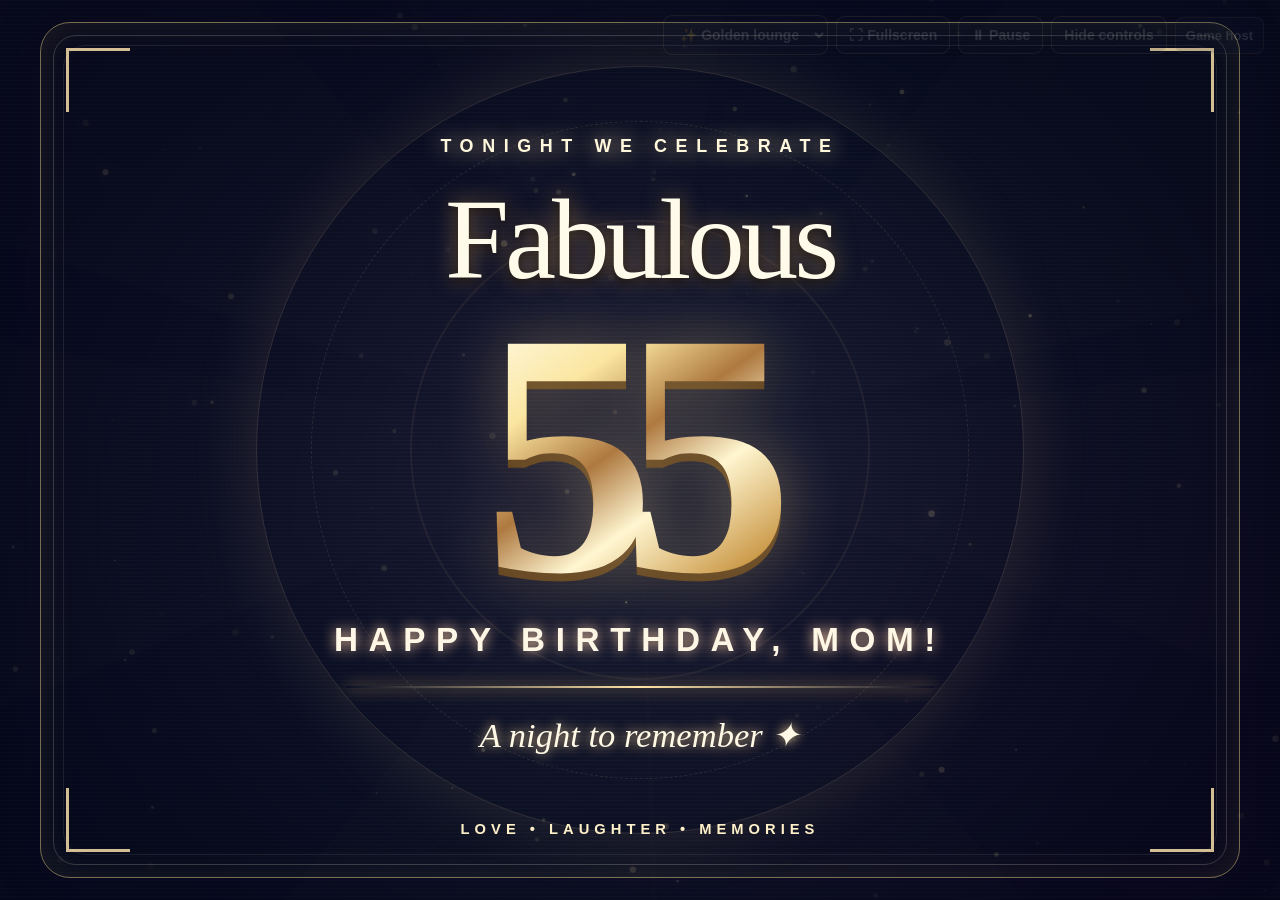
==== lounge.html @ a4517c60 "Add animated Fabulous 55 TV birthday lounge backdrop for playlist playback" ====
<!doctype html>
<html lang="en"><head><meta charset="UTF-8"><meta name="viewport" content="width=device-width,initial-scale=1"><title>Fabulous 55 • Birthday Lounge</title><meta name="theme-color" content="#080d20">
<style>
:root{--gold:#ffe49a;--cream:#fff9eb;--hot:#e8b6d0;--cool:#89d5f2}
*{box-sizing:border-box}html,body{margin:0;height:100%;overflow:hidden}body{font-family:Georgia,"Times New Roman",serif;background:#080d20;color:var(--cream)}
canvas{position:fixed;inset:0;width:100%;height:100%;display:block}
.background{position:fixed;inset:0;background:radial-gradient(ellipse at 50% 55%,transparent 12%,#02061599 75%),linear-gradient(120deg,#100b27a8,#050d218c 55%,#150825a8);pointer-events:none}
.background:after{content:"";position:absolute;inset:0;opacity:.13;background:repeating-linear-gradient(0deg,transparent 0 3px,#fff 4px 4px);mix-blend-mode:overlay}
.stage{position:fixed;inset:2.4vh 3.1vw;display:flex;flex-direction:column;align-items:center;justify-content:center;text-align:center;border:1.5px solid #f5df8c77;border-radius:30px;box-shadow:inset 0 0 38px #f4d88018,0 0 42px #10092470;pointer-events:none}
.stage:before,.stage:after{content:"";position:absolute;inset:12px;border:1px solid #ffffe32c;border-radius:23px;pointer-events:none}
.stage:after{inset:22px;border-color:#ffffee16}
.corner{position:absolute;width:clamp(25px,5vw,80px);height:clamp(25px,5vw,80px);border-color:#ffe6ad;border-style:solid;opacity:.82}
.tl{left:25px;top:25px;border-width:3px 0 0 3px}.tr{right:25px;top:25px;border-width:3px 3px 0 0}.bl{bottom:25px;left:25px;border-width:0 0 3px 3px}.br{bottom:25px;right:25px;border-width:0 3px 3px 0}
.header{font-family:Arial,sans-serif;font-size:clamp(12px,1.4vw,25px);letter-spacing:.48em;font-weight:700;color:#fff8dd;text-transform:uppercase;text-shadow:0 0 20px #ecd6a5;animation:reveal .9s both}
.headline{font-size:clamp(55px,9vw,160px);line-height:.97;margin:3vh 0 0;font-weight:normal;letter-spacing:-.035em;color:#fffbea;text-shadow:0 0 22px #d8a9688c,0 3px 10px #000;animation:float 7s ease-in-out infinite}
.number{position:relative;font-family:Georgia,serif;font-size:clamp(150px,27vw,440px);font-weight:700;letter-spacing:-.10em;line-height:.86;padding-right:.11em;margin:1vh 0 2.1vh;color:#ffeeb4;background:linear-gradient(145deg,#fffef0,#fbe6a1 27%,#ae7940 46%,#fff6d1 63%,#c99644 87%,#fffde5);-webkit-background-clip:text;background-clip:text;-webkit-text-fill-color:transparent;filter:drop-shadow(0 0 32px #fff2ad48) drop-shadow(0 8px 0 #60411d);animation:float 7s ease-in-out infinite}
.subtitle{font:700 clamp(18px,2.6vw,43px) Arial,sans-serif;letter-spacing:.32em;color:#fff7e6;text-shadow:0 0 13px #f4c79f;max-width:90vw;text-transform:uppercase}
.line{width:min(46vw,600px);height:2px;margin:3vh 0;background:linear-gradient(90deg,transparent,#ffe2a6,transparent);box-shadow:0 0 15px #f6c971}
.message{font:400 clamp(20px,2.7vw,48px) Georgia,serif;font-style:italic;color:#fff9e6;text-shadow:0 0 12px #e7c88e;min-height:1.4em;transition:opacity .7s,transform .7s;max-width:90vw}
.message.out{opacity:0;transform:translateY(12px)}
.bottom{position:absolute;bottom:4.5vh;font:700 clamp(12px,1.15vw,20px) Arial,sans-serif;letter-spacing:.34em;color:#fef0c8;text-transform:uppercase}
.orb{position:fixed;left:50%;top:50%;width:60vw;height:60vw;transform:translate(-50%,-50%);border:1px solid #ffe5ae25;border-radius:50%;box-shadow:0 0 70px #e3c48b1f;animation:orbit 28s linear infinite;pointer-events:none}
.orb:before,.orb:after{content:"";position:absolute;inset:7%;border-radius:50%;border:1px dashed #efdeaa1e}
.orb:after{inset:20%;border:2px solid #f1d29510}
.controls{position:fixed;right:16px;top:15px;z-index:10;display:flex;gap:8px;align-items:center;font:600 14px Arial,sans-serif;opacity:.12;transition:opacity .25s;flex-wrap:wrap;justify-content:flex-end;max-width:min(85vw,750px)}
.controls:hover,.controls:focus-within{opacity:1}.controls button,.controls select{font:700 14px Arial,sans-serif;border:1px solid #ffe7ab99;border-radius:9px;background:#11182de6;color:#fff;padding:10px 12px;cursor:pointer}.controls button:focus-visible,.controls select:focus-visible{outline:3px solid white}
.disco .stage{border-color:#edb8ff83}.disco .number{filter:drop-shadow(0 0 55px #fd84e5ad)}.disco .subtitle{color:#ffbaf0}.disco .header{color:#ffc5ed}
.classic .stage{border-color:#cde5ff99}.classic .number{filter:drop-shadow(0 0 42px #91d9ff70)}
.hint{position:fixed;left:18px;bottom:12px;z-index:8;font:12px Arial,sans-serif;color:#ffffff88;opacity:0;animation:hint 5s ease-out 1}
@keyframes float{0%,100%{transform:translateY(0)}50%{transform:translateY(-8px)}}@keyframes orbit{to{transform:translate(-50%,-50%) rotate(360deg)}}@keyframes reveal{from{opacity:0;transform:translateY(20px)}to{opacity:1;transform:translateY(0)}}@keyframes hint{0%,80%{opacity:.7}100%{opacity:0}}
@media(max-width:700px){.stage{inset:2vh 2vw}.headline{font-size:clamp(42px,10vw,80px)}.number{font-size:clamp(120px,34vw,280px)}.header{letter-spacing:.2em}.subtitle{letter-spacing:.1em}.controls{opacity:.28}.bottom{letter-spacing:.1em}}
@media(prefers-reduced-motion:reduce){.headline,.number,.orb,.header{animation:none}}
</style></head>
<body class="lounge">
<canvas id="ambient" aria-hidden="true"></canvas><div class="background"></div><div class="orb"></div>
<main class="stage" aria-label="Fabulous 55 birthday celebration">
<div class="corner tl"></div><div class="corner tr"></div><div class="corner bl"></div><div class="corner br"></div>
<div class="header">Tonight We Celebrate</div>
<div class="headline">Fabulous</div><div class="number">55</div>
<div class="subtitle">Happy Birthday, Mom!</div><div class="line"></div>
<div class="message" id="message">A night to remember ✦</div>
<div class="bottom">Love • Laughter • Memories</div>
</main>
<nav class="controls" aria-label="Display controls">
<select id="theme" title="Animation style"><option value="lounge">✨ Golden lounge</option><option value="disco">🪩 Disco lights</option><option value="classic">🌌 Starry night</option></select>
<button id="fullscreen" title="Fullscreen (F)">⛶ Fullscreen</button>
<button id="pause" title="Pause motion (space)">⏸ Pause</button>
<button id="hide" title="Hide buttons (H)">Hide controls</button>
<a href="host.html" style="color:#fff;text-decoration:none;font:700 13px Arial,sans-serif;background:#101c35;padding:10px;border:1px solid #ffe3a566;border-radius:8px">Game host</a>
</nav><div class="hint">Press F for fullscreen • H to hide controls • Space to pause • 1/2/3 to change scene</div>
<script>
(()=>{'use strict';
const canvas=document.getElementById('ambient'),ctx=canvas.getContext('2d',{alpha:false}),root=document.body;
const theme=document.getElementById('theme'),pauseBtn=document.getElementById('pause'),controls=document.querySelector('.controls');
const reduced=matchMedia('(prefers-reduced-motion: reduce)').matches;
let width=1,height=1,dpr=1,particles=[],beams=[],tick=0,last=0,paused=reduced;
const messages=["A night to remember ✦","55 years of love & laughter","The queen of the celebration","Here's to beautiful memories","Shine bright, birthday star","Cheers to 55 fabulous years","Family, music & good times"];
const message=document.getElementById('message');let messageIndex=0;
function resize(){
  dpr=Math.min(devicePixelRatio||1,2);width=innerWidth;height=innerHeight;
  canvas.width=Math.round(width*dpr);canvas.height=Math.round(height*dpr);ctx.setTransform(dpr,0,0,dpr,0,0);
  const n=Math.min(180,Math.max(65,Math.round(width*height/9500)));
  particles=Array.from({length:n},()=>({
    x:Math.random()*width,y:Math.random()*height,r:Math.random()*2.8+.5,
    vx:(Math.random()-.5)*.48,vy:-(Math.random()*.5+.12),
    a:Math.random()*.8+.15,phase:Math.random()*7,twinkle:Math.random()*.018+.006
  }));
  beams=Array.from({length:7},(_,i)=>({angle:(i/7)*Math.PI*2,speed:(i%2?1:-1)*(.0002+Math.random()*.00024),width:.2+Math.random()*.22}));
}
addEventListener('resize',resize);resize();
function draw(now){
  if(!paused&&(!last||now-last>12)){
    tick+=Math.min((now-last||16),50);last=now;
    const disco=theme.value==='disco',classic=theme.value==='classic';
    const grd=ctx.createRadialGradient(width*.5,height*.5,30,width*.5,height*.53,Math.max(width,height)*.75);
    if(disco){grd.addColorStop(0,'#54266b');grd.addColorStop(.55,'#170d38');grd.addColorStop(1,'#070717')}
    else if(classic){grd.addColorStop(0,'#163a60');grd.addColorStop(.5,'#0b1c38');grd.addColorStop(1,'#030914')}
    else{grd.addColorStop(0,'#35304a');grd.addColorStop(.5,'#14172d');grd.addColorStop(1,'#070b1a')}
    ctx.fillStyle=grd;ctx.fillRect(0,0,width,height);
    ctx.save();ctx.translate(width/2,height/2);
    const radius=Math.max(width,height);
    beams.forEach((b,i)=>{
      const angle=b.angle+tick*b.speed;const hue=disco?([315,185,45,275,195,350,55][i]):classic?200:40;
      const alpha=disco?.10:.045;
      ctx.rotate(angle);const g=ctx.createLinearGradient(0,0,0,-radius);
      g.addColorStop(0,'hsla('+hue+',95%,78%,0)');
      g.addColorStop(.45,'hsla('+hue+',95%,78%,'+alpha+')');
      g.addColorStop(1,'hsla('+hue+',95%,78%,0)');
      ctx.fillStyle=g;ctx.beginPath();ctx.moveTo(0,0);ctx.lineTo(-radius*b.width,-radius);ctx.lineTo(radius*b.width,-radius);ctx.closePath();ctx.fill();ctx.rotate(-angle);
    });ctx.restore();
    particles.forEach((p,i)=>{
      p.x+=p.vx*(disco?2:1);p.y+=p.vy*(disco?1.2:1);
      if(p.y< -8)p.y=height+8;if(p.x<-8)p.x=width+8;if(p.x>width+8)p.x=-8;
      const alpha=p.a*(.65+.35*Math.sin(tick*p.twinkle+p.phase));
      const hue=disco?([48,305,190,260][i%4]):classic?210:44;
      ctx.fillStyle='hsla('+hue+',98%,85%,'+alpha+')';
      ctx.shadowBlur=p.r*5;ctx.shadowColor='hsla('+hue+',90%,75%,.8)';
      ctx.beginPath();ctx.arc(p.x,p.y,p.r,0,Math.PI*2);ctx.fill();
    });ctx.shadowBlur=0;
    if(disco){
      for(let i=0;i<3;i++){
        const x=width*(.2+i*.3)+Math.sin(tick*.00034+i)*width*.06;
        const y=height*.18+Math.cos(tick*.0005+i)*height*.12;
        const g=ctx.createRadialGradient(x,y,0,x,y,width*.22);
        g.addColorStop(0,['#f14cd438','#39dbf43b','#ffc84837'][i]);
        g.addColorStop(1,'transparent');ctx.fillStyle=g;ctx.fillRect(0,0,width,height);
      }
    }
  }
  requestAnimationFrame(draw);
}
requestAnimationFrame(draw);
function setPause(v){paused=v;pauseBtn.textContent=v?'▶ Resume':'⏸ Pause';if(!v)last=0}
pauseBtn.onclick=()=>setPause(!paused);
document.getElementById('fullscreen').onclick=()=>document.fullscreenElement?document.exitFullscreen?.():document.documentElement.requestFullscreen?.();
document.getElementById('hide').onclick=()=>{controls.style.display='none'};
theme.onchange=()=>{root.className=theme.value};
addEventListener('keydown',e=>{
  if(e.key==='f'||e.key==='F')document.getElementById('fullscreen').click();
  if(e.key==='h'||e.key==='H')controls.style.display=controls.style.display==='none'?'flex':'none';
  if(e.code==='Space'){e.preventDefault();setPause(!paused)}
  if(['1','2','3'].includes(e.key)){theme.value=['lounge','disco','classic'][Number(e.key)-1];theme.onchange()}
});
setInterval(()=>{if(paused)return;message.classList.add('out');setTimeout(()=>{messageIndex=(messageIndex+1)%messages.length;message.textContent=messages[messageIndex];message.classList.remove('out')},750)},9500);
})();
</script></body></html>
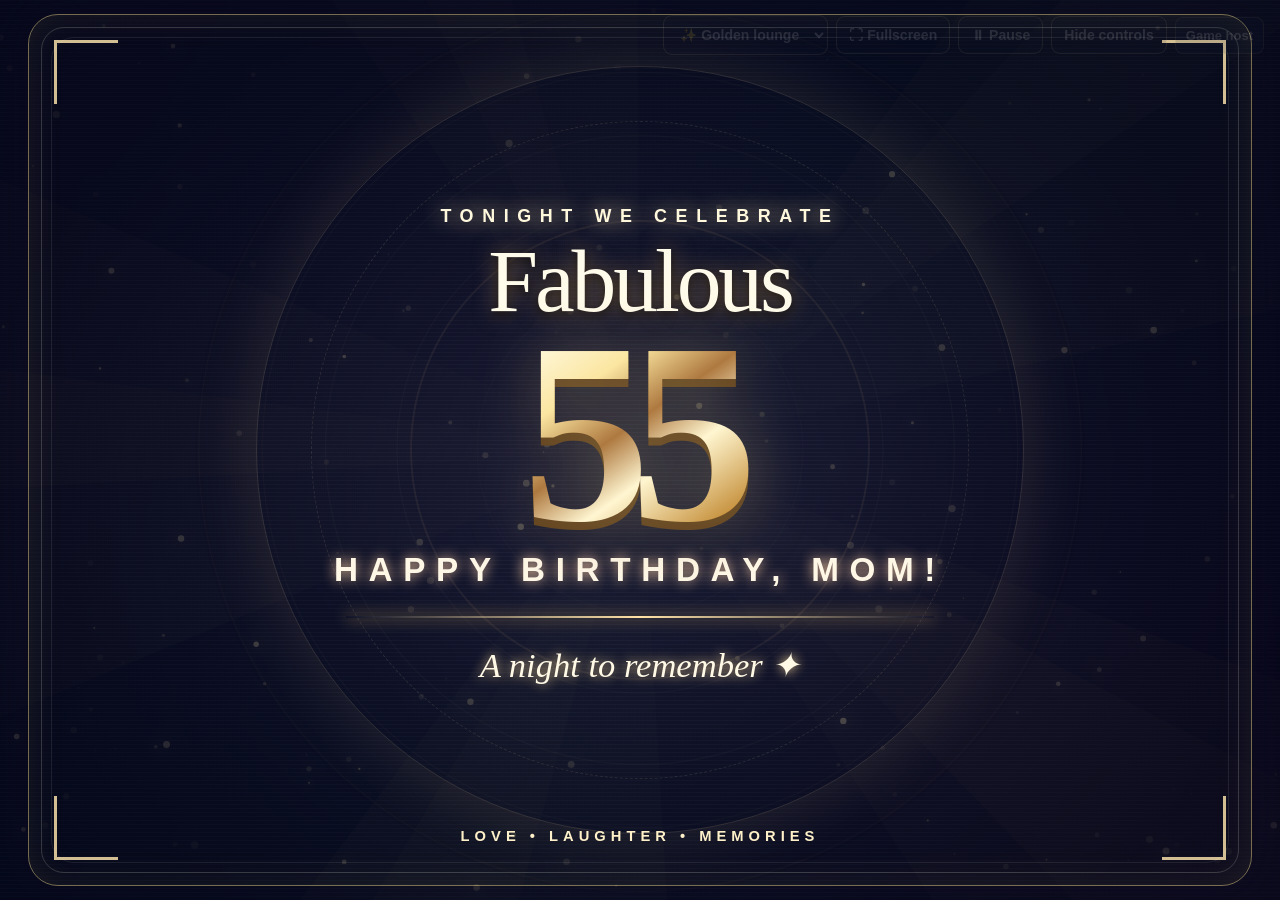
==== commit f80626aa: "Fix cropped 55 and enrich moving lounge with comets, rings, extra beams and sparkles" ====
--- a/lounge.html
+++ b/lounge.html
@@ -6,14 +6,14 @@
 canvas{position:fixed;inset:0;width:100%;height:100%;display:block}
 .background{position:fixed;inset:0;background:radial-gradient(ellipse at 50% 55%,transparent 12%,#02061599 75%),linear-gradient(120deg,#100b27a8,#050d218c 55%,#150825a8);pointer-events:none}
 .background:after{content:"";position:absolute;inset:0;opacity:.13;background:repeating-linear-gradient(0deg,transparent 0 3px,#fff 4px 4px);mix-blend-mode:overlay}
-.stage{position:fixed;inset:2.4vh 3.1vw;display:flex;flex-direction:column;align-items:center;justify-content:center;text-align:center;border:1.5px solid #f5df8c77;border-radius:30px;box-shadow:inset 0 0 38px #f4d88018,0 0 42px #10092470;pointer-events:none}
+.stage{position:fixed;inset:1.6vh 2.2vw;display:flex;flex-direction:column;align-items:center;justify-content:center;text-align:center;border:1.5px solid #f5df8c77;border-radius:30px;box-shadow:inset 0 0 38px #f4d88018,0 0 42px #10092470;pointer-events:none;padding:2vh 2vw}
 .stage:before,.stage:after{content:"";position:absolute;inset:12px;border:1px solid #ffffe32c;border-radius:23px;pointer-events:none}
 .stage:after{inset:22px;border-color:#ffffee16}
 .corner{position:absolute;width:clamp(25px,5vw,80px);height:clamp(25px,5vw,80px);border-color:#ffe6ad;border-style:solid;opacity:.82}
 .tl{left:25px;top:25px;border-width:3px 0 0 3px}.tr{right:25px;top:25px;border-width:3px 3px 0 0}.bl{bottom:25px;left:25px;border-width:0 0 3px 3px}.br{bottom:25px;right:25px;border-width:0 3px 3px 0}
 .header{font-family:Arial,sans-serif;font-size:clamp(12px,1.4vw,25px);letter-spacing:.48em;font-weight:700;color:#fff8dd;text-transform:uppercase;text-shadow:0 0 20px #ecd6a5;animation:reveal .9s both}
-.headline{font-size:clamp(55px,9vw,160px);line-height:.97;margin:3vh 0 0;font-weight:normal;letter-spacing:-.035em;color:#fffbea;text-shadow:0 0 22px #d8a9688c,0 3px 10px #000;animation:float 7s ease-in-out infinite}
-.number{position:relative;font-family:Georgia,serif;font-size:clamp(150px,27vw,440px);font-weight:700;letter-spacing:-.10em;line-height:.86;padding-right:.11em;margin:1vh 0 2.1vh;color:#ffeeb4;background:linear-gradient(145deg,#fffef0,#fbe6a1 27%,#ae7940 46%,#fff6d1 63%,#c99644 87%,#fffde5);-webkit-background-clip:text;background-clip:text;-webkit-text-fill-color:transparent;filter:drop-shadow(0 0 32px #fff2ad48) drop-shadow(0 8px 0 #60411d);animation:float 7s ease-in-out infinite}
+.headline{font-size:clamp(48px,7vw,122px);line-height:.97;margin:1.2vh 0 0;font-weight:normal;letter-spacing:-.035em;color:#fffbea;text-shadow:0 0 22px #d8a9688c,0 3px 10px #000;animation:float 4.8s ease-in-out infinite}
+.number-wrap{display:flex;align-items:center;justify-content:center;width:min(90vw,1200px);overflow:visible}.number{position:relative;font-family:Georgia,serif;font-size:clamp(120px,20vw,310px);font-weight:700;letter-spacing:-.08em;line-height:.82;padding-right:.08em;margin:.4vh 0 1.4vh;color:#ffeeb4;background:linear-gradient(145deg,#fffef0,#fbe6a1 27%,#ae7940 46%,#fff6d1 63%,#c99644 87%,#fffde5);-webkit-background-clip:text;background-clip:text;-webkit-text-fill-color:transparent;filter:drop-shadow(0 0 32px #fff2ad48) drop-shadow(0 8px 0 #60411d);animation:float 4.8s ease-in-out infinite, shimmer 5.4s linear infinite}
 .subtitle{font:700 clamp(18px,2.6vw,43px) Arial,sans-serif;letter-spacing:.32em;color:#fff7e6;text-shadow:0 0 13px #f4c79f;max-width:90vw;text-transform:uppercase}
 .line{width:min(46vw,600px);height:2px;margin:3vh 0;background:linear-gradient(90deg,transparent,#ffe2a6,transparent);box-shadow:0 0 15px #f6c971}
 .message{font:400 clamp(20px,2.7vw,48px) Georgia,serif;font-style:italic;color:#fff9e6;text-shadow:0 0 12px #e7c88e;min-height:1.4em;transition:opacity .7s,transform .7s;max-width:90vw}
@@ -27,8 +27,8 @@
 .disco .stage{border-color:#edb8ff83}.disco .number{filter:drop-shadow(0 0 55px #fd84e5ad)}.disco .subtitle{color:#ffbaf0}.disco .header{color:#ffc5ed}
 .classic .stage{border-color:#cde5ff99}.classic .number{filter:drop-shadow(0 0 42px #91d9ff70)}
 .hint{position:fixed;left:18px;bottom:12px;z-index:8;font:12px Arial,sans-serif;color:#ffffff88;opacity:0;animation:hint 5s ease-out 1}
-@keyframes float{0%,100%{transform:translateY(0)}50%{transform:translateY(-8px)}}@keyframes orbit{to{transform:translate(-50%,-50%) rotate(360deg)}}@keyframes reveal{from{opacity:0;transform:translateY(20px)}to{opacity:1;transform:translateY(0)}}@keyframes hint{0%,80%{opacity:.7}100%{opacity:0}}
-@media(max-width:700px){.stage{inset:2vh 2vw}.headline{font-size:clamp(42px,10vw,80px)}.number{font-size:clamp(120px,34vw,280px)}.header{letter-spacing:.2em}.subtitle{letter-spacing:.1em}.controls{opacity:.28}.bottom{letter-spacing:.1em}}
+@keyframes float{0%,100%{transform:translateY(0) scale(1)}50%{transform:translateY(-10px) scale(1.02)}}@keyframes shimmer{0%,100%{filter:drop-shadow(0 0 22px #fff2ad48) drop-shadow(0 8px 0 #60411d)}50%{filter:drop-shadow(0 0 40px #fff4bb8a) drop-shadow(0 8px 0 #60411d)}}@keyframes orbit{to{transform:translate(-50%,-50%) rotate(360deg)}}@keyframes reveal{from{opacity:0;transform:translateY(20px)}to{opacity:1;transform:translateY(0)}}@keyframes hint{0%,80%{opacity:.7}100%{opacity:0}}
+@media(max-width:700px){.stage{inset:2vh 2vw}.headline{font-size:clamp(42px,10vw,80px)}.number{font-size:clamp(104px,28vw,220px)}.header{letter-spacing:.2em}.subtitle{letter-spacing:.1em}.controls{opacity:.28}.bottom{letter-spacing:.1em}}
 @media(prefers-reduced-motion:reduce){.headline,.number,.orb,.header{animation:none}}
 </style></head>
 <body class="lounge">
@@ -36,7 +36,7 @@
 <main class="stage" aria-label="Fabulous 55 birthday celebration">
 <div class="corner tl"></div><div class="corner tr"></div><div class="corner bl"></div><div class="corner br"></div>
 <div class="header">Tonight We Celebrate</div>
-<div class="headline">Fabulous</div><div class="number">55</div>
+<div class="headline">Fabulous</div><div class="number-wrap"><div class="number">55</div></div>
 <div class="subtitle">Happy Birthday, Mom!</div><div class="line"></div>
 <div class="message" id="message">A night to remember ✦</div>
 <div class="bottom">Love • Laughter • Memories</div>
@@ -53,21 +53,21 @@
 const canvas=document.getElementById('ambient'),ctx=canvas.getContext('2d',{alpha:false}),root=document.body;
 const theme=document.getElementById('theme'),pauseBtn=document.getElementById('pause'),controls=document.querySelector('.controls');
 const reduced=matchMedia('(prefers-reduced-motion: reduce)').matches;
-let width=1,height=1,dpr=1,particles=[],beams=[],tick=0,last=0,paused=reduced;
+let width=1,height=1,dpr=1,particles=[],beams=[],rings=[],comets=[],tick=0,last=0,paused=reduced;
 const messages=["A night to remember ✦","55 years of love & laughter","The queen of the celebration","Here's to beautiful memories","Shine bright, birthday star","Cheers to 55 fabulous years","Family, music & good times"];
 const message=document.getElementById('message');let messageIndex=0;
 function resize(){
   dpr=Math.min(devicePixelRatio||1,2);width=innerWidth;height=innerHeight;
   canvas.width=Math.round(width*dpr);canvas.height=Math.round(height*dpr);ctx.setTransform(dpr,0,0,dpr,0,0);
-  const n=Math.min(180,Math.max(65,Math.round(width*height/9500)));
+  const n=Math.min(260,Math.max(90,Math.round(width*height/6800)));
   particles=Array.from({length:n},()=>({
-    x:Math.random()*width,y:Math.random()*height,r:Math.random()*2.8+.5,
-    vx:(Math.random()-.5)*.48,vy:-(Math.random()*.5+.12),
-    a:Math.random()*.8+.15,phase:Math.random()*7,twinkle:Math.random()*.018+.006
+    x:Math.random()*width,y:Math.random()*height,r:Math.random()*3.3+.4,
+    vx:(Math.random()-.5)*.8,vy:-(Math.random()*.65+.08),
+    a:Math.random()*.8+.15,phase:Math.random()*7,twinkle:Math.random()*.022+.007
   }));
-  beams=Array.from({length:7},(_,i)=>({angle:(i/7)*Math.PI*2,speed:(i%2?1:-1)*(.0002+Math.random()*.00024),width:.2+Math.random()*.22}));
+  beams=Array.from({length:10},(_,i)=>({angle:(i/10)*Math.PI*2,speed:(i%2?1:-1)*(.00028+Math.random()*.00032),width:.16+Math.random()*.18}));rings=Array.from({length:5},(_,i)=>({radius:Math.min(width,height)*(.18+i*.08),speed:.00012+i*.00003,alpha:.04+i*.015}));comets=Array.from({length:5},()=>spawnComet());
 }
-addEventListener('resize',resize);resize();
+function spawnComet(){const side=Math.random();return{x:side<.5?-80:Math.random()*width,y:side<.5?Math.random()*height:-60,vx:1.6+Math.random()*2.4,vy:1.2+Math.random()*1.6,len:70+Math.random()*80,a:.22+Math.random()*.22}}addEventListener('resize',resize);resize();
 function draw(now){
   if(!paused&&(!last||now-last>12)){
     tick+=Math.min((now-last||16),50);last=now;
@@ -80,16 +80,16 @@
     ctx.save();ctx.translate(width/2,height/2);
     const radius=Math.max(width,height);
     beams.forEach((b,i)=>{
-      const angle=b.angle+tick*b.speed;const hue=disco?([315,185,45,275,195,350,55][i]):classic?200:40;
-      const alpha=disco?.10:.045;
+      const angle=b.angle+tick*b.speed;const hue=disco?([315,185,45,275,195,350,55,170,300,220][i]):classic?200:40;
+      const alpha=disco?.13:(classic?.06:.07);
       ctx.rotate(angle);const g=ctx.createLinearGradient(0,0,0,-radius);
       g.addColorStop(0,'hsla('+hue+',95%,78%,0)');
       g.addColorStop(.45,'hsla('+hue+',95%,78%,'+alpha+')');
       g.addColorStop(1,'hsla('+hue+',95%,78%,0)');
       ctx.fillStyle=g;ctx.beginPath();ctx.moveTo(0,0);ctx.lineTo(-radius*b.width,-radius);ctx.lineTo(radius*b.width,-radius);ctx.closePath();ctx.fill();ctx.rotate(-angle);
-    });ctx.restore();
+    });rings.forEach((r,i)=>{ctx.strokeStyle='rgba(255,232,185,'+(r.alpha+.02*Math.sin(tick*r.speed+i))+')';ctx.lineWidth=1.2;ctx.beginPath();ctx.arc(0,0,r.radius+10*Math.sin(tick*r.speed*1.7+i),0,Math.PI*2);ctx.stroke()});ctx.restore();
     particles.forEach((p,i)=>{
-      p.x+=p.vx*(disco?2:1);p.y+=p.vy*(disco?1.2:1);
+      p.x+=p.vx*(disco?2.1:1.2);p.y+=p.vy*(disco?1.3:1.05);
       if(p.y< -8)p.y=height+8;if(p.x<-8)p.x=width+8;if(p.x>width+8)p.x=-8;
       const alpha=p.a*(.65+.35*Math.sin(tick*p.twinkle+p.phase));
       const hue=disco?([48,305,190,260][i%4]):classic?210:44;
@@ -97,6 +97,7 @@
       ctx.shadowBlur=p.r*5;ctx.shadowColor='hsla('+hue+',90%,75%,.8)';
       ctx.beginPath();ctx.arc(p.x,p.y,p.r,0,Math.PI*2);ctx.fill();
     });ctx.shadowBlur=0;
+    comets.forEach((v,i)=>{v.x+=v.vx*(disco?1.15:1);v.y+=v.vy*(disco?1.1:1);if(v.x>width+120||v.y>height+120)comets[i]=spawnComet();const trail=ctx.createLinearGradient(v.x,v.y,v.x-v.len,v.y-v.len*.58);trail.addColorStop(0,'rgba(255,255,255,'+v.a+')');trail.addColorStop(1,'rgba(255,255,255,0)');ctx.strokeStyle=trail;ctx.lineWidth=2.2;ctx.beginPath();ctx.moveTo(v.x,v.y);ctx.lineTo(v.x-v.len,v.y-v.len*.58);ctx.stroke();ctx.fillStyle='rgba(255,247,210,'+(v.a+.2)+')';ctx.beginPath();ctx.arc(v.x,v.y,2.8,0,Math.PI*2);ctx.fill()});
     if(disco){
       for(let i=0;i<3;i++){
         const x=width*(.2+i*.3)+Math.sin(tick*.00034+i)*width*.06;
@@ -121,6 +122,6 @@
   if(e.code==='Space'){e.preventDefault();setPause(!paused)}
   if(['1','2','3'].includes(e.key)){theme.value=['lounge','disco','classic'][Number(e.key)-1];theme.onchange()}
 });
-setInterval(()=>{if(paused)return;message.classList.add('out');setTimeout(()=>{messageIndex=(messageIndex+1)%messages.length;message.textContent=messages[messageIndex];message.classList.remove('out')},750)},9500);
+setInterval(()=>{if(paused)return;message.classList.add('out');setTimeout(()=>{messageIndex=(messageIndex+1)%messages.length;message.textContent=messages[messageIndex];message.classList.remove('out')},750)},6500);
 })();
 </script></body></html>
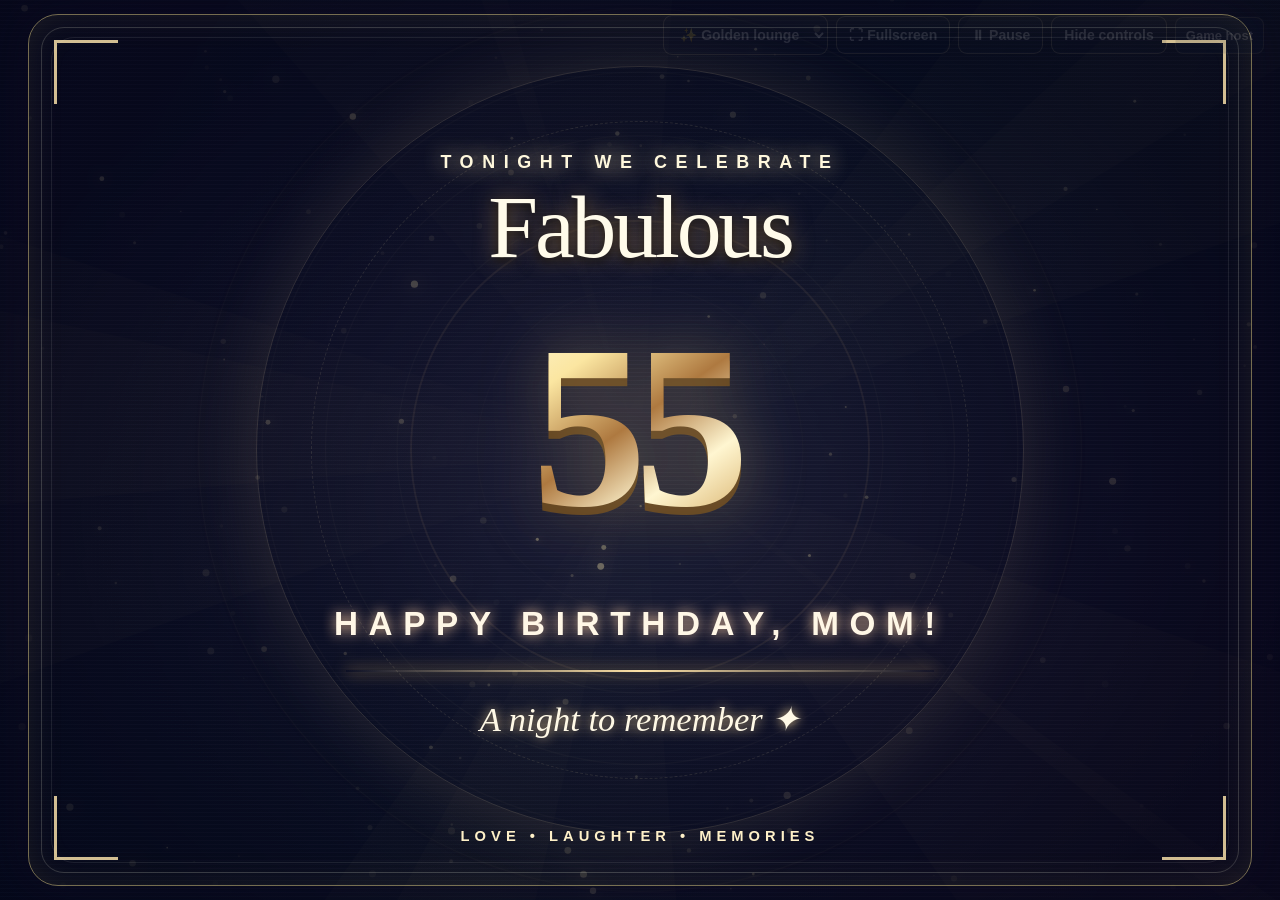
==== commit b65e8c1d: "Fix cropped bottom of birthday 55 with full font line box and viewport-aware sizing" ====
--- a/lounge.html
+++ b/lounge.html
@@ -13,7 +13,7 @@
 .tl{left:25px;top:25px;border-width:3px 0 0 3px}.tr{right:25px;top:25px;border-width:3px 3px 0 0}.bl{bottom:25px;left:25px;border-width:0 0 3px 3px}.br{bottom:25px;right:25px;border-width:0 3px 3px 0}
 .header{font-family:Arial,sans-serif;font-size:clamp(12px,1.4vw,25px);letter-spacing:.48em;font-weight:700;color:#fff8dd;text-transform:uppercase;text-shadow:0 0 20px #ecd6a5;animation:reveal .9s both}
 .headline{font-size:clamp(48px,7vw,122px);line-height:.97;margin:1.2vh 0 0;font-weight:normal;letter-spacing:-.035em;color:#fffbea;text-shadow:0 0 22px #d8a9688c,0 3px 10px #000;animation:float 4.8s ease-in-out infinite}
-.number-wrap{display:flex;align-items:center;justify-content:center;width:min(90vw,1200px);overflow:visible}.number{position:relative;font-family:Georgia,serif;font-size:clamp(120px,20vw,310px);font-weight:700;letter-spacing:-.08em;line-height:.82;padding-right:.08em;margin:.4vh 0 1.4vh;color:#ffeeb4;background:linear-gradient(145deg,#fffef0,#fbe6a1 27%,#ae7940 46%,#fff6d1 63%,#c99644 87%,#fffde5);-webkit-background-clip:text;background-clip:text;-webkit-text-fill-color:transparent;filter:drop-shadow(0 0 32px #fff2ad48) drop-shadow(0 8px 0 #60411d);animation:float 4.8s ease-in-out infinite, shimmer 5.4s linear infinite}
+.number-wrap{display:flex;align-items:center;justify-content:center;width:min(90vw,1200px);overflow:visible}.number{position:relative;font-family:Georgia,serif;font-size:clamp(90px,min(18vw,27vh),270px);font-weight:700;letter-spacing:-.055em;line-height:1.18;padding:.09em .13em .18em .08em;margin:0;color:#ffeeb4;background:linear-gradient(145deg,#fffef0,#fbe6a1 27%,#ae7940 46%,#fff6d1 63%,#c99644 87%,#fffde5);-webkit-background-clip:text;background-clip:text;-webkit-text-fill-color:transparent;filter:drop-shadow(0 0 32px #fff2ad48) drop-shadow(0 8px 0 #60411d);animation:float 4.8s ease-in-out infinite, shimmer 5.4s linear infinite}
 .subtitle{font:700 clamp(18px,2.6vw,43px) Arial,sans-serif;letter-spacing:.32em;color:#fff7e6;text-shadow:0 0 13px #f4c79f;max-width:90vw;text-transform:uppercase}
 .line{width:min(46vw,600px);height:2px;margin:3vh 0;background:linear-gradient(90deg,transparent,#ffe2a6,transparent);box-shadow:0 0 15px #f6c971}
 .message{font:400 clamp(20px,2.7vw,48px) Georgia,serif;font-style:italic;color:#fff9e6;text-shadow:0 0 12px #e7c88e;min-height:1.4em;transition:opacity .7s,transform .7s;max-width:90vw}
@@ -28,9 +28,9 @@
 .classic .stage{border-color:#cde5ff99}.classic .number{filter:drop-shadow(0 0 42px #91d9ff70)}
 .hint{position:fixed;left:18px;bottom:12px;z-index:8;font:12px Arial,sans-serif;color:#ffffff88;opacity:0;animation:hint 5s ease-out 1}
 @keyframes float{0%,100%{transform:translateY(0) scale(1)}50%{transform:translateY(-10px) scale(1.02)}}@keyframes shimmer{0%,100%{filter:drop-shadow(0 0 22px #fff2ad48) drop-shadow(0 8px 0 #60411d)}50%{filter:drop-shadow(0 0 40px #fff4bb8a) drop-shadow(0 8px 0 #60411d)}}@keyframes orbit{to{transform:translate(-50%,-50%) rotate(360deg)}}@keyframes reveal{from{opacity:0;transform:translateY(20px)}to{opacity:1;transform:translateY(0)}}@keyframes hint{0%,80%{opacity:.7}100%{opacity:0}}
-@media(max-width:700px){.stage{inset:2vh 2vw}.headline{font-size:clamp(42px,10vw,80px)}.number{font-size:clamp(104px,28vw,220px)}.header{letter-spacing:.2em}.subtitle{letter-spacing:.1em}.controls{opacity:.28}.bottom{letter-spacing:.1em}}
+@media(max-width:700px){.stage{inset:2vh 2vw}.headline{font-size:clamp(42px,10vw,80px)}.number{font-size:clamp(80px,min(25vw,24vh),180px);line-height:1.18;padding-bottom:.2em}.header{letter-spacing:.2em}.subtitle{letter-spacing:.1em}.controls{opacity:.28}.bottom{letter-spacing:.1em}}
 @media(prefers-reduced-motion:reduce){.headline,.number,.orb,.header{animation:none}}
-</style></head>
+.number-wrap{flex:0 0 auto;min-height:0;overflow:visible}.number{overflow:visible;white-space:nowrap}.stage{overflow:visible}</style></head>
 <body class="lounge">
 <canvas id="ambient" aria-hidden="true"></canvas><div class="background"></div><div class="orb"></div>
 <main class="stage" aria-label="Fabulous 55 birthday celebration">
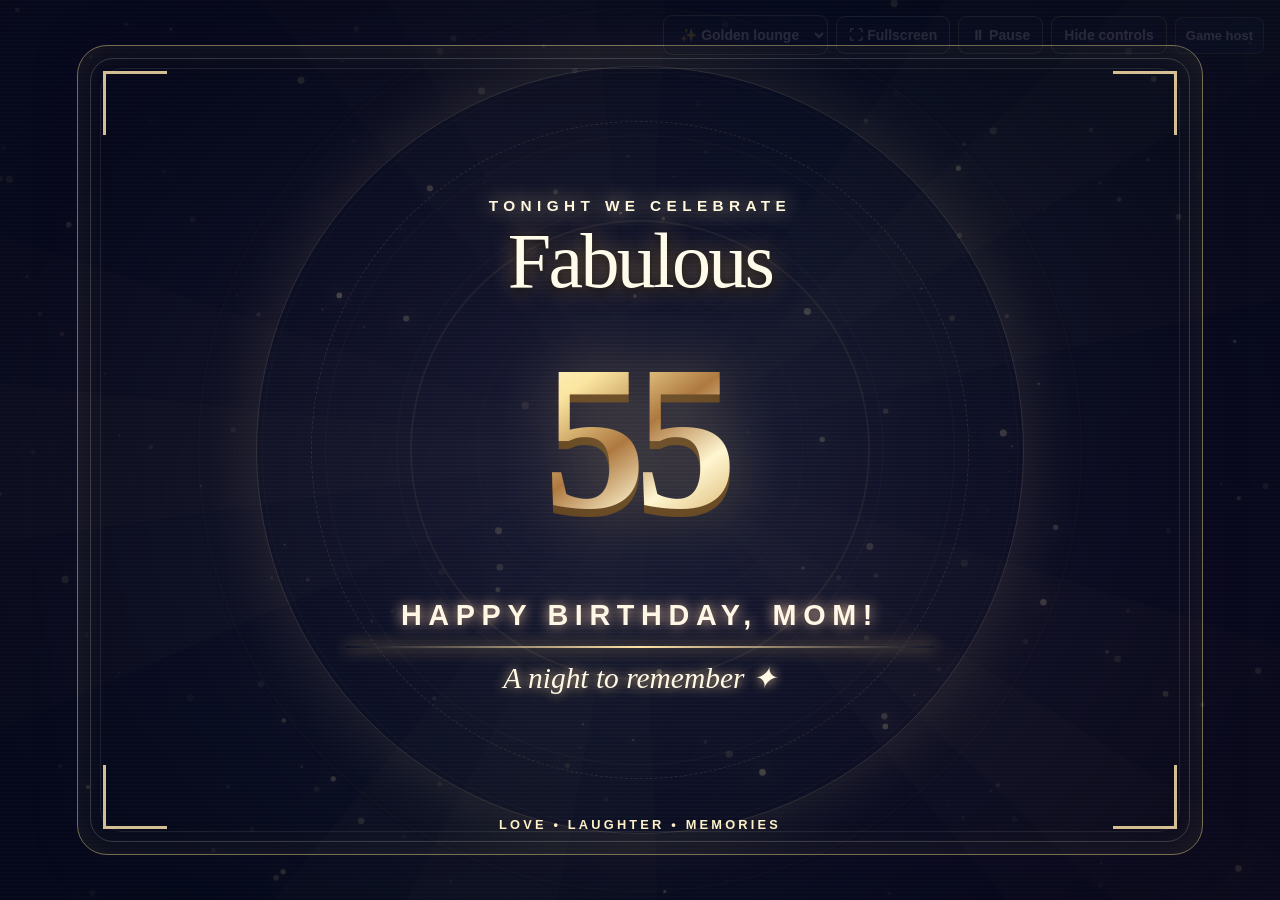
==== commit cbcefc2a: "Scale birthday lounge down slightly for TV overscan safe area" ====
--- a/lounge.html
+++ b/lounge.html
@@ -30,7 +30,18 @@
 @keyframes float{0%,100%{transform:translateY(0) scale(1)}50%{transform:translateY(-10px) scale(1.02)}}@keyframes shimmer{0%,100%{filter:drop-shadow(0 0 22px #fff2ad48) drop-shadow(0 8px 0 #60411d)}50%{filter:drop-shadow(0 0 40px #fff4bb8a) drop-shadow(0 8px 0 #60411d)}}@keyframes orbit{to{transform:translate(-50%,-50%) rotate(360deg)}}@keyframes reveal{from{opacity:0;transform:translateY(20px)}to{opacity:1;transform:translateY(0)}}@keyframes hint{0%,80%{opacity:.7}100%{opacity:0}}
 @media(max-width:700px){.stage{inset:2vh 2vw}.headline{font-size:clamp(42px,10vw,80px)}.number{font-size:clamp(80px,min(25vw,24vh),180px);line-height:1.18;padding-bottom:.2em}.header{letter-spacing:.2em}.subtitle{letter-spacing:.1em}.controls{opacity:.28}.bottom{letter-spacing:.1em}}
 @media(prefers-reduced-motion:reduce){.headline,.number,.orb,.header{animation:none}}
-.number-wrap{flex:0 0 auto;min-height:0;overflow:visible}.number{overflow:visible;white-space:nowrap}.stage{overflow:visible}</style></head>
+.number-wrap{flex:0 0 auto;min-height:0;overflow:visible}.number{overflow:visible;white-space:nowrap}.stage{overflow:visible}
+/* TV safe-area: slightly smaller graphics so overscan can't crop edges */
+.stage{inset:5vh 6vw;padding:2vh 3vw}
+.headline{font-size:clamp(43px,6.1vw,108px);margin-top:.8vh}
+.number{font-size:clamp(82px,min(16vw,24vh),245px);padding-bottom:.2em}
+.subtitle{font-size:clamp(17px,2.25vw,37px);letter-spacing:.23em}
+.header{font-size:clamp(12px,1.2vw,22px);letter-spacing:.35em}
+.line{margin:1.5vh 0}
+.message{font-size:clamp(18px,2.3vw,40px)}
+.bottom{bottom:2.5vh;font-size:clamp(11px,1vw,18px);letter-spacing:.25em}
+@media(max-width:700px){.stage{inset:4vh 4vw;padding:1.8vh 2vw}.headline{font-size:clamp(40px,8.5vw,70px)}.number{font-size:clamp(76px,min(23vw,23vh),165px)}.subtitle{letter-spacing:.08em}.bottom{bottom:2vh}}
+</style></head>
 <body class="lounge">
 <canvas id="ambient" aria-hidden="true"></canvas><div class="background"></div><div class="orb"></div>
 <main class="stage" aria-label="Fabulous 55 birthday celebration">
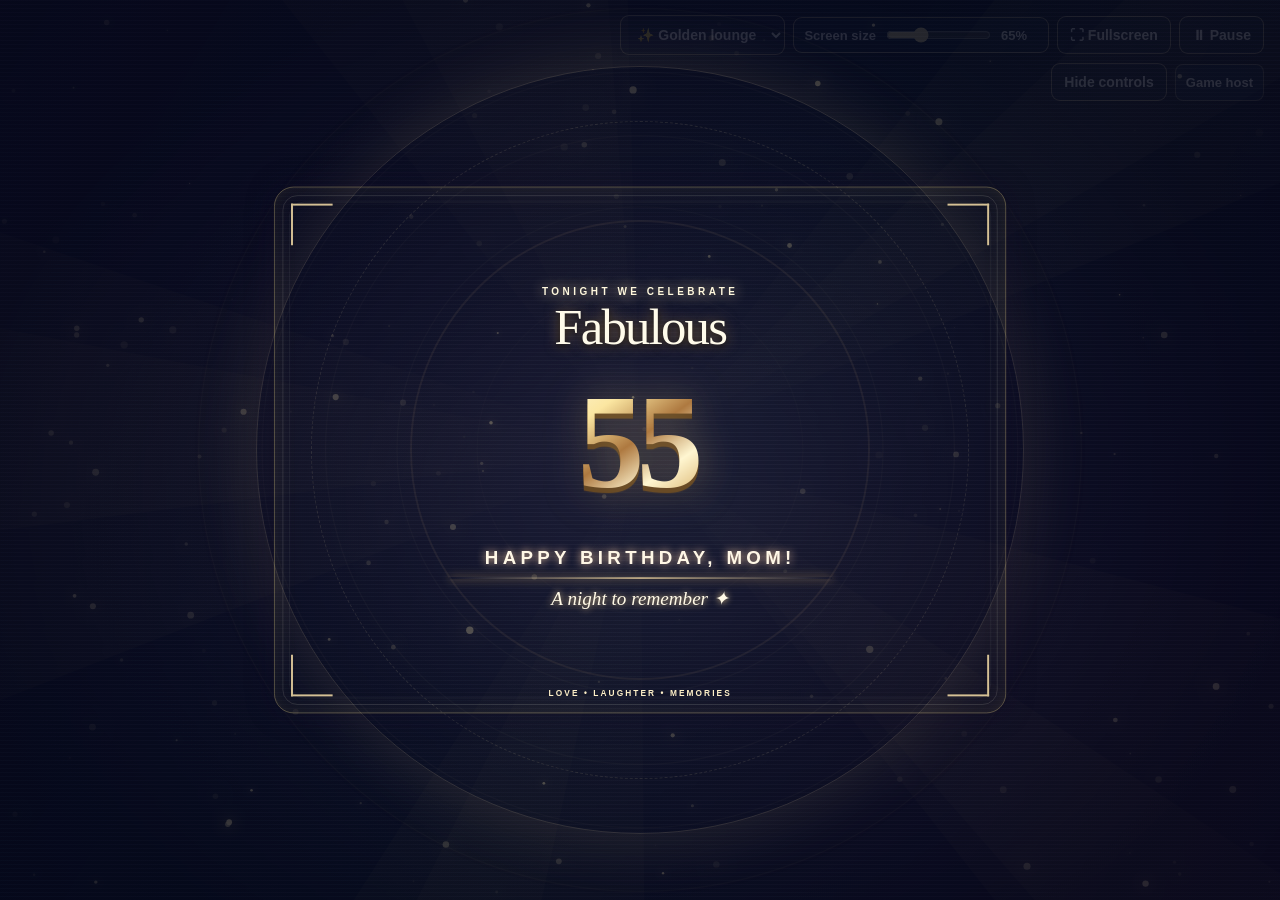
==== commit d87cfbf0: "Make lounge 35% smaller by default and add persistent on-screen size slider" ====
--- a/lounge.html
+++ b/lounge.html
@@ -23,7 +23,7 @@
 .orb:before,.orb:after{content:"";position:absolute;inset:7%;border-radius:50%;border:1px dashed #efdeaa1e}
 .orb:after{inset:20%;border:2px solid #f1d29510}
 .controls{position:fixed;right:16px;top:15px;z-index:10;display:flex;gap:8px;align-items:center;font:600 14px Arial,sans-serif;opacity:.12;transition:opacity .25s;flex-wrap:wrap;justify-content:flex-end;max-width:min(85vw,750px)}
-.controls:hover,.controls:focus-within{opacity:1}.controls button,.controls select{font:700 14px Arial,sans-serif;border:1px solid #ffe7ab99;border-radius:9px;background:#11182de6;color:#fff;padding:10px 12px;cursor:pointer}.controls button:focus-visible,.controls select:focus-visible{outline:3px solid white}
+.controls:hover,.controls:focus-within{opacity:1}.controls button,.controls select{font:700 14px Arial,sans-serif;border:1px solid #ffe7ab99;border-radius:9px;background:#11182de6;color:#fff;padding:10px 12px;cursor:pointer}.controls button:focus-visible,.controls select:focus-visible,.controls input:focus-visible{outline:3px solid white}.size-control{display:inline-flex;align-items:center;gap:8px;font:700 13px Arial,sans-serif;color:white;background:#10182eea;border:1px solid #ffe7ab99;border-radius:9px;padding:7px 10px}.size-control input{width:105px;accent-color:#ffe6a0}.size-control output{min-width:37px}
 .disco .stage{border-color:#edb8ff83}.disco .number{filter:drop-shadow(0 0 55px #fd84e5ad)}.disco .subtitle{color:#ffbaf0}.disco .header{color:#ffc5ed}
 .classic .stage{border-color:#cde5ff99}.classic .number{filter:drop-shadow(0 0 42px #91d9ff70)}
 .hint{position:fixed;left:18px;bottom:12px;z-index:8;font:12px Arial,sans-serif;color:#ffffff88;opacity:0;animation:hint 5s ease-out 1}
@@ -41,6 +41,8 @@
 .message{font-size:clamp(18px,2.3vw,40px)}
 .bottom{bottom:2.5vh;font-size:clamp(11px,1vw,18px);letter-spacing:.25em}
 @media(max-width:700px){.stage{inset:4vh 4vw;padding:1.8vh 2vw}.headline{font-size:clamp(40px,8.5vw,70px)}.number{font-size:clamp(76px,min(23vw,23vh),165px)}.subtitle{letter-spacing:.08em}.bottom{bottom:2vh}}
+/* Strong initial scale-down for large televisions; adjustable live. */
+:root{--lounge-display-scale:.65}.stage{transform:scale(var(--lounge-display-scale));transform-origin:center center}
 </style></head>
 <body class="lounge">
 <canvas id="ambient" aria-hidden="true"></canvas><div class="background"></div><div class="orb"></div>
@@ -54,15 +56,25 @@
 </main>
 <nav class="controls" aria-label="Display controls">
 <select id="theme" title="Animation style"><option value="lounge">✨ Golden lounge</option><option value="disco">🪩 Disco lights</option><option value="classic">🌌 Starry night</option></select>
-<button id="fullscreen" title="Fullscreen (F)">⛶ Fullscreen</button>
+<label class="size-control" for="displaySize">Screen size <input id="displaySize" type="range" min="50" max="100" step="5" value="65" aria-label="Birthday lounge screen size"><output id="sizeValue">65%</output></label><button id="fullscreen" title="Fullscreen (F)">⛶ Fullscreen</button>
 <button id="pause" title="Pause motion (space)">⏸ Pause</button>
 <button id="hide" title="Hide buttons (H)">Hide controls</button>
 <a href="host.html" style="color:#fff;text-decoration:none;font:700 13px Arial,sans-serif;background:#101c35;padding:10px;border:1px solid #ffe3a566;border-radius:8px">Game host</a>
-</nav><div class="hint">Press F for fullscreen • H to hide controls • Space to pause • 1/2/3 to change scene</div>
+</nav><div class="hint">Press F for fullscreen • H for controls • - / + to resize • Space to pause • 1/2/3 for themes</div>
 <script>
 (()=>{'use strict';
 const canvas=document.getElementById('ambient'),ctx=canvas.getContext('2d',{alpha:false}),root=document.body;
 const theme=document.getElementById('theme'),pauseBtn=document.getElementById('pause'),controls=document.querySelector('.controls');
+const sizeInput=document.getElementById('displaySize'),sizeValue=document.getElementById('sizeValue');
+function setDisplaySize(value){
+  const n=Math.max(50,Math.min(100,Math.round(Number(value)/5)*5||65));
+  document.documentElement.style.setProperty('--lounge-display-scale',String(n/100));
+  sizeInput.value=String(n);sizeValue.textContent=n+'%';
+  try{localStorage.setItem('birthday-lounge-display-size',String(n))}catch(e){}
+}
+let savedSize=65;try{const v=Number(localStorage.getItem('birthday-lounge-display-size'));if(v>=50&&v<=100)savedSize=v}catch(e){}
+setDisplaySize(savedSize);
+sizeInput.addEventListener('input',()=>setDisplaySize(sizeInput.value));
 const reduced=matchMedia('(prefers-reduced-motion: reduce)').matches;
 let width=1,height=1,dpr=1,particles=[],beams=[],rings=[],comets=[],tick=0,last=0,paused=reduced;
 const messages=["A night to remember ✦","55 years of love & laughter","The queen of the celebration","Here's to beautiful memories","Shine bright, birthday star","Cheers to 55 fabulous years","Family, music & good times"];
@@ -130,7 +142,9 @@
 addEventListener('keydown',e=>{
   if(e.key==='f'||e.key==='F')document.getElementById('fullscreen').click();
   if(e.key==='h'||e.key==='H')controls.style.display=controls.style.display==='none'?'flex':'none';
-  if(e.code==='Space'){e.preventDefault();setPause(!paused)}
+  if(e.code==='Space'&&e.target.tagName!=='INPUT'){e.preventDefault();setPause(!paused)}
+  if(e.key==='-'||e.key==='_')setDisplaySize(Number(sizeInput.value)-5);
+  if(e.key==='+'||e.key==='=')setDisplaySize(Number(sizeInput.value)+5);
   if(['1','2','3'].includes(e.key)){theme.value=['lounge','disco','classic'][Number(e.key)-1];theme.onchange()}
 });
 setInterval(()=>{if(paused)return;message.classList.add('out');setTimeout(()=>{messageIndex=(messageIndex+1)%messages.length;message.textContent=messages[messageIndex];message.classList.remove('out')},750)},6500);
